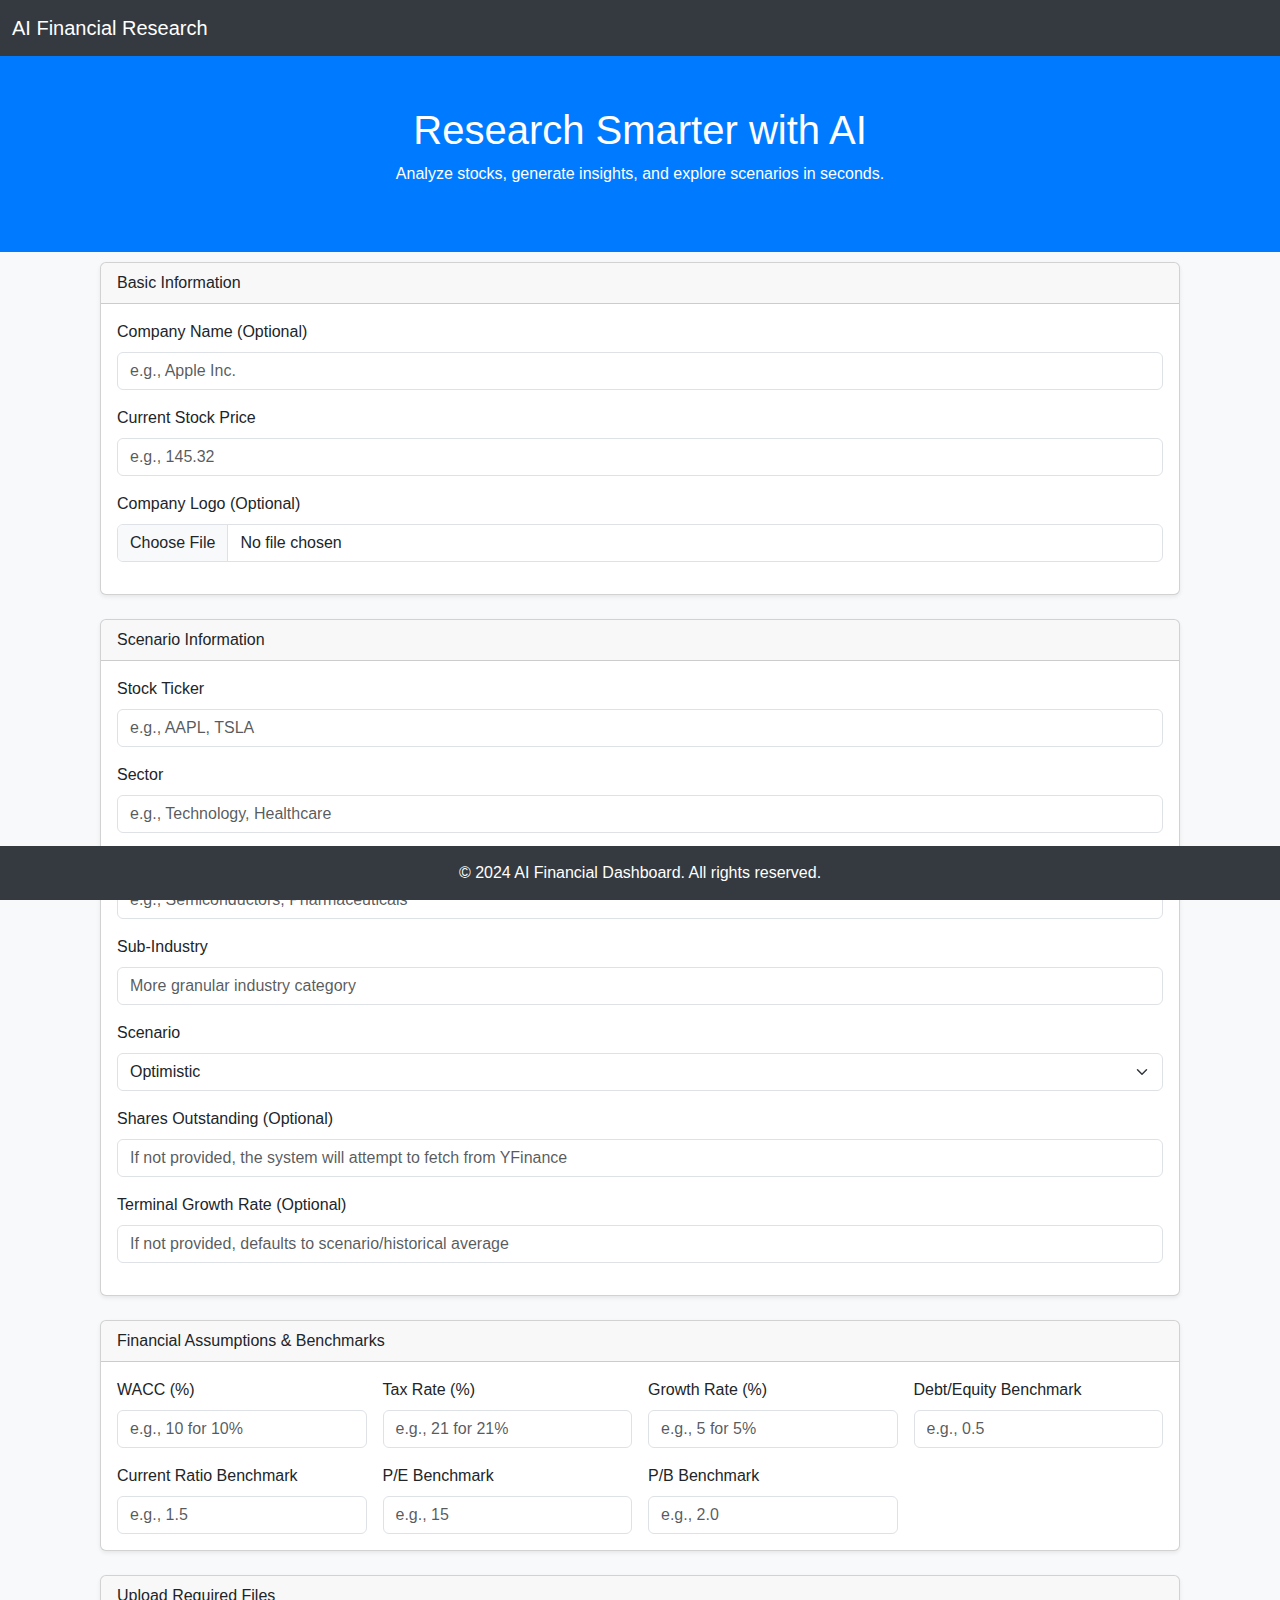
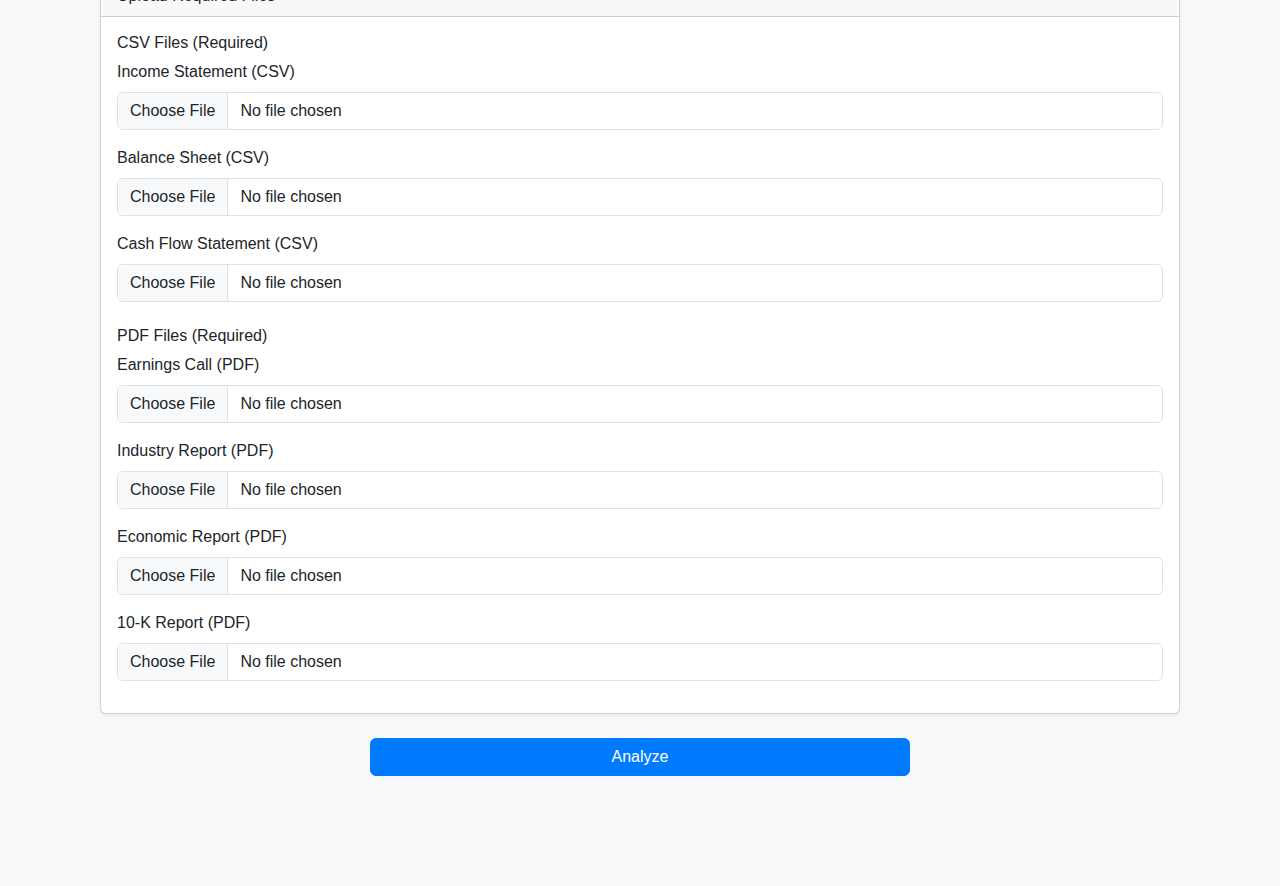
==== Project.NewAI.V2/templates/index.html @ 7230d577 "Update configuration and environment handling, fix load_dotenv issue" ====
<!DOCTYPE html>
<html lang="en">
<head>
    <meta charset="UTF-8" />
    <meta name="viewport" content="width=device-width, initial-scale=1.0"/>
    <title>AI-Powered Financial Research Platform</title>
    <link href="https://cdn.jsdelivr.net/npm/bootstrap@5.3.0-alpha3/dist/css/bootstrap.min.css" rel="stylesheet">
    <style>
        body {
            background-color: #f8f9fa;
            font-family: 'Roboto', sans-serif;
            padding-bottom: 80px;
        }

        .navbar {
            background-color: #343a40;
        }

        .navbar-brand {
            color: #ffffff;
        }

        .navbar-brand:hover {
            color: #d4d4d4;
        }

        .hero {
            text-align: center;
            padding: 50px;
            background-color: #007bff;
            color: white;
        }

        .hero h1 {
            font-size: 2.5rem;
        }

        .input-section {
            padding: 30px;
            margin-top: -20px;
        }

        .footer {
            background-color: #343a40;
            color: white;
            text-align: center;
            padding: 15px;
            position: fixed;
            bottom: 0;
            width: 100%;
        }

        .btn-primary {
            background-color: #007bff;
            border-color: #007bff;
        }

        .btn-primary:hover {
            background-color: #0056b3;
            border-color: #00408d;
        }
    </style>
</head>

<body>
    <!-- Navbar -->
    <nav class="navbar navbar-expand-lg navbar-dark">
        <div class="container-fluid">
            <a class="navbar-brand" href="#">AI Financial Research</a>
        </div>
    </nav>

    <!-- Hero Section -->
    <section class="hero">
        <h1>Research Smarter with AI</h1>
        <p>Analyze stocks, generate insights, and explore scenarios in seconds.</p>
    </section>

    <!-- Input Section -->
    <section class="input-section container">
        <form id="analysis-form" action="/system1/analyze" method="post" enctype="multipart/form-data">
            <div class="row g-4">
                <!-- Basic Inputs -->
                <div class="col-12">
                    <div class="card shadow-sm">
                        <div class="card-header">Basic Information</div>
                        <div class="card-body">
                            <div class="mb-3">
                                <label for="company_name" class="form-label">Company Name (Optional)</label>
                                <input type="text" name="company_name" id="company_name" class="form-control" placeholder="e.g., Apple Inc.">
                            </div>
                            <div class="mb-3">
                                <label for="stock_price" class="form-label">Current Stock Price</label>
                                <input type="number" step="0.01" name="stock_price" id="stock_price" class="form-control" placeholder="e.g., 145.32" required>
                            </div>
                            <div class="mb-3">
                                <label for="company_logo" class="form-label">Company Logo (Optional)</label>
                                <input type="file" name="company_logo" id="company_logo" class="form-control" accept=".png,.jpg,.jpeg,.gif">
                            </div>
                        </div>
                    </div>
                </div>

                <!-- Scenario Inputs -->
                <div class="col-12">
                    <div class="card shadow-sm">
                        <div class="card-header">Scenario Information</div>
                        <div class="card-body">
                            <div class="mb-3">
                                <label for="stock_ticker" class="form-label">Stock Ticker</label>
                                <input type="text" name="stock_ticker" id="stock_ticker" class="form-control" placeholder="e.g., AAPL, TSLA" required>
                            </div>
                            <div class="mb-3">
                                <label for="sector" class="form-label">Sector</label>
                                <input type="text" name="sector" id="sector" class="form-control" placeholder="e.g., Technology, Healthcare" required>
                            </div>
                            <div class="mb-3">
                                <label for="industry" class="form-label">Industry</label>
                                <input type="text" name="industry" id="industry" class="form-control" placeholder="e.g., Semiconductors, Pharmaceuticals" required>
                            </div>
                            <div class="mb-3">
                                <label for="sub_industry" class="form-label">Sub-Industry</label>
                                <input type="text" name="sub_industry" id="sub_industry" class="form-control" placeholder="More granular industry category" required>
                            </div>
                            <div class="mb-3">
                                <label for="scenario" class="form-label">Scenario</label>
                                <select name="scenario" id="scenario" class="form-select" required>
                                    <option value="Optimistic">Optimistic</option>
                                    <option value="Neutral">Neutral</option>
                                    <option value="Negative">Negative</option>
                                </select>
                            </div>
                            <div class="mb-3">
                                <label for="shares_outstanding" class="form-label">Shares Outstanding (Optional)</label>
                                <input type="number" name="shares_outstanding" id="shares_outstanding" class="form-control" placeholder="If not provided, the system will attempt to fetch from YFinance">
                            </div>
                            <div class="mb-3">
                                <label for="terminal_growth_rate" class="form-label">Terminal Growth Rate (Optional)</label>
                                <input type="number" step="0.0001" name="terminal_growth_rate" id="terminal_growth_rate" class="form-control" placeholder="If not provided, defaults to scenario/historical average">
                            </div>
                        </div>
                    </div>
                </div>

                <!-- Numeric Inputs for Assumptions and Benchmarks -->
                <div class="col-12">
                    <div class="card shadow-sm">
                        <div class="card-header">Financial Assumptions & Benchmarks</div>
                        <div class="card-body">
                            <div class="row g-3">
                                <div class="col-md-3">
                                    <label for="wacc" class="form-label">WACC (%)</label>
                                    <input type="number" step="0.01" name="wacc" id="wacc" class="form-control" placeholder="e.g., 10 for 10%" required>
                                </div>
                                <div class="col-md-3">
                                    <label for="tax_rate" class="form-label">Tax Rate (%)</label>
                                    <input type="number" step="0.01" name="tax_rate" id="tax_rate" class="form-control" placeholder="e.g., 21 for 21%" required>
                                </div>
                                <div class="col-md-3">
                                    <label for="growth_rate" class="form-label">Growth Rate (%)</label>
                                    <input type="number" step="0.01" name="growth_rate" id="growth_rate" class="form-control" placeholder="e.g., 5 for 5%" required>
                                </div>
                                <div class="col-md-3">
                                    <label for="debt_equity_benchmark" class="form-label">Debt/Equity Benchmark</label>
                                    <input type="number" step="0.01" name="debt_equity_benchmark" id="debt_equity_benchmark" class="form-control" placeholder="e.g., 0.5" required>
                                </div>
                                <div class="col-md-3">
                                    <label for="current_ratio_benchmark" class="form-label">Current Ratio Benchmark</label>
                                    <input type="number" step="0.01" name="current_ratio_benchmark" id="current_ratio_benchmark" class="form-control" placeholder="e.g., 1.5" required>
                                </div>
                                <div class="col-md-3">
                                    <label for="pe_benchmark" class="form-label">P/E Benchmark</label>
                                    <input type="number" step="0.01" name="pe_benchmark" id="pe_benchmark" class="form-control" placeholder="e.g., 15" required>
                                </div>
                                <div class="col-md-3">
                                    <label for="pb_benchmark" class="form-label">P/B Benchmark</label>
                                    <input type="number" step="0.01" name="pb_benchmark" id="pb_benchmark" class="form-control" placeholder="e.g., 2.0" required>
                                </div>
                            </div>
                        </div>
                    </div>
                </div>

                <!-- File Inputs for CSV & PDF -->
                <div class="col-12">
                    <div class="card shadow-sm">
                        <div class="card-header">Upload Required Files</div>
                        <div class="card-body">
                            <h6>CSV Files (Required)</h6>
                            <div class="mb-3">
                                <label for="income_statement" class="form-label">Income Statement (CSV)</label>
                                <input type="file" name="income_statement" id="income_statement" class="form-control" accept=".csv" required>
                            </div>
                            <div class="mb-3">
                                <label for="balance_sheet" class="form-label">Balance Sheet (CSV)</label>
                                <input type="file" name="balance_sheet" id="balance_sheet" class="form-control" accept=".csv" required>
                            </div>
                            <div class="mb-3">
                                <label for="cash_flow" class="form-label">Cash Flow Statement (CSV)</label>
                                <input type="file" name="cash_flow" id="cash_flow" class="form-control" accept=".csv" required>
                            </div>

                            <h6 class="mt-4">PDF Files (Required)</h6>
                            <div class="mb-3">
                                <label for="earnings_call" class="form-label">Earnings Call (PDF)</label>
                                <input type="file" name="earnings_call" id="earnings_call" class="form-control" accept=".pdf" required>
                            </div>
                            <div class="mb-3">
                                <label for="industry_report" class="form-label">Industry Report (PDF)</label>
                                <input type="file" name="industry_report" id="industry_report" class="form-control" accept=".pdf" required>
                            </div>
                            <div class="mb-3">
                                <label for="economic_report" class="form-label">Economic Report (PDF)</label>
                                <input type="file" name="economic_report" id="economic_report" class="form-control" accept=".pdf" required>
                            </div>
                            <div class="mb-3">
                                <label for="ten_k_report" class="form-label">10-K Report (PDF)</label>
                                <input type="file" name="ten_k_report" id="ten_k_report" class="form-control" accept=".pdf" required>
                            </div>
                        </div>
                    </div>
                </div>

                <!-- Submit Button -->
                <div class="col-12 text-center">
                    <button type="submit" class="btn btn-primary w-50">Analyze</button>
                </div>
            </div>
        </form>
    </section>

    <div class="footer">
        <p class="mb-0">&copy; 2024 AI Financial Dashboard. All rights reserved.</p>
    </div>

    <!-- JavaScript -->
    <script src="https://code.jquery.com/jquery-3.6.0.min.js"></script>
    <script src="https://cdn.jsdelivr.net/npm/bootstrap@5.3.0-alpha3/dist/js/bootstrap.bundle.min.js"></script>
</body>
</html>
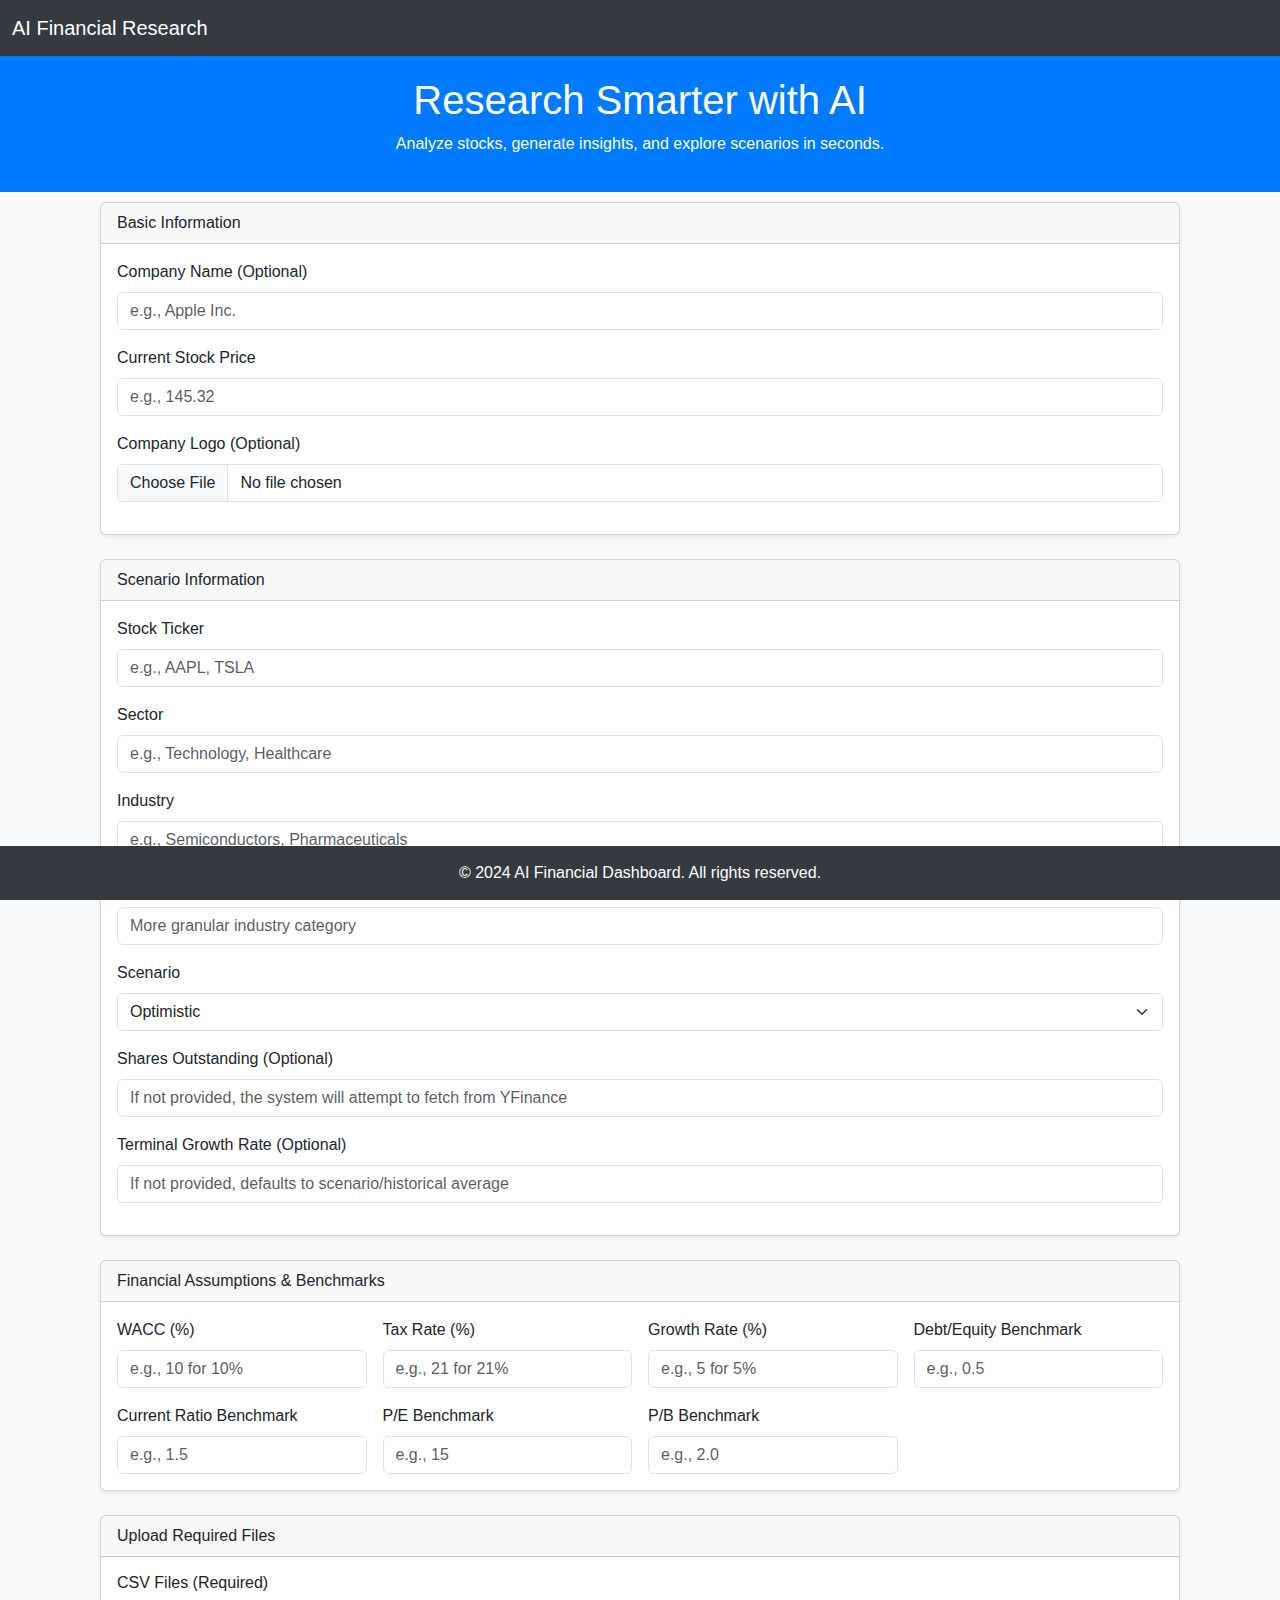
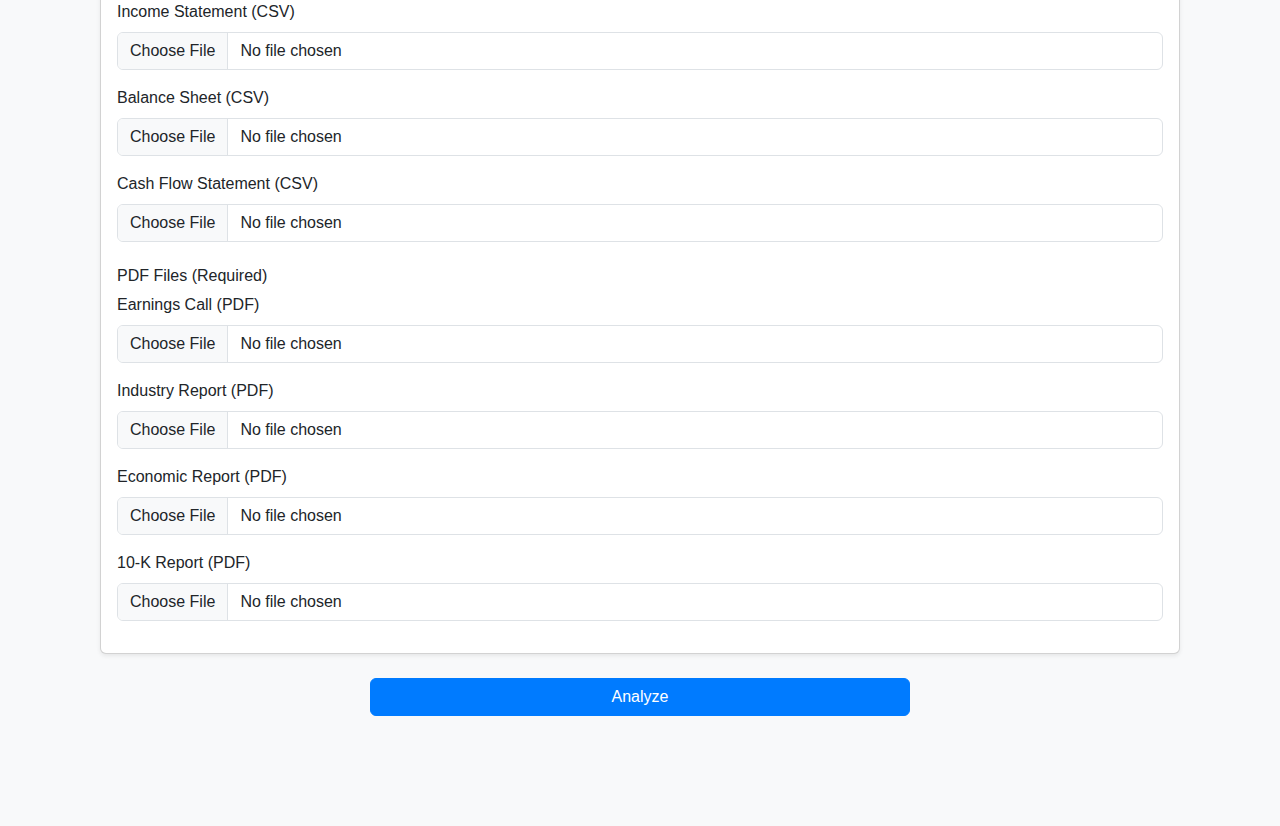
==== commit 604f2232: "Updated project files after EC2 instance modifications" ====
--- a/Project.NewAI.V2/templates/index.html
+++ b/Project.NewAI.V2/templates/index.html
@@ -4,7 +4,10 @@
     <meta charset="UTF-8" />
     <meta name="viewport" content="width=device-width, initial-scale=1.0"/>
     <title>AI-Powered Financial Research Platform</title>
-    <link href="https://cdn.jsdelivr.net/npm/bootstrap@5.3.0-alpha3/dist/css/bootstrap.min.css" rel="stylesheet">
+    <link 
+        href="https://cdn.jsdelivr.net/npm/bootstrap@5.3.0-alpha3/dist/css/bootstrap.min.css" 
+        rel="stylesheet"
+    >
     <style>
         body {
             background-color: #f8f9fa;
@@ -24,9 +27,10 @@
             color: #d4d4d4;
         }
 
+        /* Reduced hero padding from 50px to 20px */
         .hero {
             text-align: center;
-            padding: 50px;
+            padding: 20px; /* changed from 50px */
             background-color: #007bff;
             color: white;
         }
@@ -54,7 +58,6 @@
             background-color: #007bff;
             border-color: #007bff;
         }
-
         .btn-primary:hover {
             background-color: #0056b3;
             border-color: #00408d;
@@ -87,15 +90,35 @@
                         <div class="card-body">
                             <div class="mb-3">
                                 <label for="company_name" class="form-label">Company Name (Optional)</label>
-                                <input type="text" name="company_name" id="company_name" class="form-control" placeholder="e.g., Apple Inc.">
+                                <input 
+                                    type="text" 
+                                    name="company_name" 
+                                    id="company_name" 
+                                    class="form-control" 
+                                    placeholder="e.g., Apple Inc."
+                                >
                             </div>
                             <div class="mb-3">
                                 <label for="stock_price" class="form-label">Current Stock Price</label>
-                                <input type="number" step="0.01" name="stock_price" id="stock_price" class="form-control" placeholder="e.g., 145.32" required>
+                                <input 
+                                    type="number" 
+                                    step="0.01" 
+                                    name="stock_price" 
+                                    id="stock_price" 
+                                    class="form-control" 
+                                    placeholder="e.g., 145.32" 
+                                    required
+                                >
                             </div>
                             <div class="mb-3">
                                 <label for="company_logo" class="form-label">Company Logo (Optional)</label>
-                                <input type="file" name="company_logo" id="company_logo" class="form-control" accept=".png,.jpg,.jpeg,.gif">
+                                <input 
+                                    type="file" 
+                                    name="company_logo" 
+                                    id="company_logo" 
+                                    class="form-control" 
+                                    accept=".png,.jpg,.jpeg,.gif"
+                                >
                             </div>
                         </div>
                     </div>
@@ -108,23 +131,56 @@
                         <div class="card-body">
                             <div class="mb-3">
                                 <label for="stock_ticker" class="form-label">Stock Ticker</label>
-                                <input type="text" name="stock_ticker" id="stock_ticker" class="form-control" placeholder="e.g., AAPL, TSLA" required>
+                                <input 
+                                    type="text" 
+                                    name="stock_ticker" 
+                                    id="stock_ticker" 
+                                    class="form-control" 
+                                    placeholder="e.g., AAPL, TSLA" 
+                                    required
+                                >
                             </div>
                             <div class="mb-3">
                                 <label for="sector" class="form-label">Sector</label>
-                                <input type="text" name="sector" id="sector" class="form-control" placeholder="e.g., Technology, Healthcare" required>
+                                <input 
+                                    type="text" 
+                                    name="sector" 
+                                    id="sector" 
+                                    class="form-control" 
+                                    placeholder="e.g., Technology, Healthcare" 
+                                    required
+                                >
                             </div>
                             <div class="mb-3">
                                 <label for="industry" class="form-label">Industry</label>
-                                <input type="text" name="industry" id="industry" class="form-control" placeholder="e.g., Semiconductors, Pharmaceuticals" required>
+                                <input 
+                                    type="text" 
+                                    name="industry" 
+                                    id="industry" 
+                                    class="form-control" 
+                                    placeholder="e.g., Semiconductors, Pharmaceuticals" 
+                                    required
+                                >
                             </div>
                             <div class="mb-3">
                                 <label for="sub_industry" class="form-label">Sub-Industry</label>
-                                <input type="text" name="sub_industry" id="sub_industry" class="form-control" placeholder="More granular industry category" required>
+                                <input 
+                                    type="text" 
+                                    name="sub_industry" 
+                                    id="sub_industry" 
+                                    class="form-control" 
+                                    placeholder="More granular industry category" 
+                                    required
+                                >
                             </div>
                             <div class="mb-3">
                                 <label for="scenario" class="form-label">Scenario</label>
-                                <select name="scenario" id="scenario" class="form-select" required>
+                                <select 
+                                    name="scenario" 
+                                    id="scenario" 
+                                    class="form-select" 
+                                    required
+                                >
                                     <option value="Optimistic">Optimistic</option>
                                     <option value="Neutral">Neutral</option>
                                     <option value="Negative">Negative</option>
@@ -132,11 +188,24 @@
                             </div>
                             <div class="mb-3">
                                 <label for="shares_outstanding" class="form-label">Shares Outstanding (Optional)</label>
-                                <input type="number" name="shares_outstanding" id="shares_outstanding" class="form-control" placeholder="If not provided, the system will attempt to fetch from YFinance">
+                                <input 
+                                    type="number" 
+                                    name="shares_outstanding" 
+                                    id="shares_outstanding" 
+                                    class="form-control" 
+                                    placeholder="If not provided, the system will attempt to fetch from YFinance"
+                                >
                             </div>
                             <div class="mb-3">
                                 <label for="terminal_growth_rate" class="form-label">Terminal Growth Rate (Optional)</label>
-                                <input type="number" step="0.0001" name="terminal_growth_rate" id="terminal_growth_rate" class="form-control" placeholder="If not provided, defaults to scenario/historical average">
+                                <input 
+                                    type="number" 
+                                    step="0.0001" 
+                                    name="terminal_growth_rate" 
+                                    id="terminal_growth_rate" 
+                                    class="form-control" 
+                                    placeholder="If not provided, defaults to scenario/historical average"
+                                >
                             </div>
                         </div>
                     </div>
@@ -150,31 +219,87 @@
                             <div class="row g-3">
                                 <div class="col-md-3">
                                     <label for="wacc" class="form-label">WACC (%)</label>
-                                    <input type="number" step="0.01" name="wacc" id="wacc" class="form-control" placeholder="e.g., 10 for 10%" required>
+                                    <input 
+                                        type="number" 
+                                        step="0.01" 
+                                        name="wacc" 
+                                        id="wacc" 
+                                        class="form-control" 
+                                        placeholder="e.g., 10 for 10%" 
+                                        required
+                                    >
                                 </div>
                                 <div class="col-md-3">
                                     <label for="tax_rate" class="form-label">Tax Rate (%)</label>
-                                    <input type="number" step="0.01" name="tax_rate" id="tax_rate" class="form-control" placeholder="e.g., 21 for 21%" required>
+                                    <input 
+                                        type="number" 
+                                        step="0.01" 
+                                        name="tax_rate" 
+                                        id="tax_rate" 
+                                        class="form-control" 
+                                        placeholder="e.g., 21 for 21%" 
+                                        required
+                                    >
                                 </div>
                                 <div class="col-md-3">
                                     <label for="growth_rate" class="form-label">Growth Rate (%)</label>
-                                    <input type="number" step="0.01" name="growth_rate" id="growth_rate" class="form-control" placeholder="e.g., 5 for 5%" required>
+                                    <input 
+                                        type="number" 
+                                        step="0.01" 
+                                        name="growth_rate" 
+                                        id="growth_rate" 
+                                        class="form-control" 
+                                        placeholder="e.g., 5 for 5%" 
+                                        required
+                                    >
                                 </div>
                                 <div class="col-md-3">
                                     <label for="debt_equity_benchmark" class="form-label">Debt/Equity Benchmark</label>
-                                    <input type="number" step="0.01" name="debt_equity_benchmark" id="debt_equity_benchmark" class="form-control" placeholder="e.g., 0.5" required>
+                                    <input 
+                                        type="number" 
+                                        step="0.01" 
+                                        name="debt_equity_benchmark" 
+                                        id="debt_equity_benchmark" 
+                                        class="form-control" 
+                                        placeholder="e.g., 0.5" 
+                                        required
+                                    >
                                 </div>
                                 <div class="col-md-3">
                                     <label for="current_ratio_benchmark" class="form-label">Current Ratio Benchmark</label>
-                                    <input type="number" step="0.01" name="current_ratio_benchmark" id="current_ratio_benchmark" class="form-control" placeholder="e.g., 1.5" required>
+                                    <input 
+                                        type="number" 
+                                        step="0.01" 
+                                        name="current_ratio_benchmark" 
+                                        id="current_ratio_benchmark" 
+                                        class="form-control" 
+                                        placeholder="e.g., 1.5" 
+                                        required
+                                    >
                                 </div>
                                 <div class="col-md-3">
                                     <label for="pe_benchmark" class="form-label">P/E Benchmark</label>
-                                    <input type="number" step="0.01" name="pe_benchmark" id="pe_benchmark" class="form-control" placeholder="e.g., 15" required>
+                                    <input 
+                                        type="number" 
+                                        step="0.01" 
+                                        name="pe_benchmark" 
+                                        id="pe_benchmark" 
+                                        class="form-control" 
+                                        placeholder="e.g., 15" 
+                                        required
+                                    >
                                 </div>
                                 <div class="col-md-3">
                                     <label for="pb_benchmark" class="form-label">P/B Benchmark</label>
-                                    <input type="number" step="0.01" name="pb_benchmark" id="pb_benchmark" class="form-control" placeholder="e.g., 2.0" required>
+                                    <input 
+                                        type="number" 
+                                        step="0.01" 
+                                        name="pb_benchmark" 
+                                        id="pb_benchmark" 
+                                        class="form-control" 
+                                        placeholder="e.g., 2.0" 
+                                        required
+                                    >
                                 </div>
                             </div>
                         </div>
@@ -189,33 +314,82 @@
                             <h6>CSV Files (Required)</h6>
                             <div class="mb-3">
                                 <label for="income_statement" class="form-label">Income Statement (CSV)</label>
-                                <input type="file" name="income_statement" id="income_statement" class="form-control" accept=".csv" required>
+                                <input 
+                                    type="file" 
+                                    name="income_statement" 
+                                    id="income_statement" 
+                                    class="form-control" 
+                                    accept=".csv" 
+                                    required
+                                >
                             </div>
                             <div class="mb-3">
                                 <label for="balance_sheet" class="form-label">Balance Sheet (CSV)</label>
-                                <input type="file" name="balance_sheet" id="balance_sheet" class="form-control" accept=".csv" required>
+                                <input 
+                                    type="file" 
+                                    name="balance_sheet" 
+                                    id="balance_sheet" 
+                                    class="form-control" 
+                                    accept=".csv" 
+                                    required
+                                >
                             </div>
                             <div class="mb-3">
                                 <label for="cash_flow" class="form-label">Cash Flow Statement (CSV)</label>
-                                <input type="file" name="cash_flow" id="cash_flow" class="form-control" accept=".csv" required>
+                                <input 
+                                    type="file" 
+                                    name="cash_flow" 
+                                    id="cash_flow" 
+                                    class="form-control" 
+                                    accept=".csv" 
+                                    required
+                                >
                             </div>
 
                             <h6 class="mt-4">PDF Files (Required)</h6>
                             <div class="mb-3">
                                 <label for="earnings_call" class="form-label">Earnings Call (PDF)</label>
-                                <input type="file" name="earnings_call" id="earnings_call" class="form-control" accept=".pdf" required>
+                                <input 
+                                    type="file" 
+                                    name="earnings_call" 
+                                    id="earnings_call" 
+                                    class="form-control" 
+                                    accept=".pdf" 
+                                    required
+                                >
                             </div>
                             <div class="mb-3">
                                 <label for="industry_report" class="form-label">Industry Report (PDF)</label>
-                                <input type="file" name="industry_report" id="industry_report" class="form-control" accept=".pdf" required>
+                                <input 
+                                    type="file" 
+                                    name="industry_report" 
+                                    id="industry_report" 
+                                    class="form-control" 
+                                    accept=".pdf" 
+                                    required
+                                >
                             </div>
                             <div class="mb-3">
                                 <label for="economic_report" class="form-label">Economic Report (PDF)</label>
-                                <input type="file" name="economic_report" id="economic_report" class="form-control" accept=".pdf" required>
+                                <input 
+                                    type="file" 
+                                    name="economic_report" 
+                                    id="economic_report" 
+                                    class="form-control" 
+                                    accept=".pdf" 
+                                    required
+                                >
                             </div>
                             <div class="mb-3">
                                 <label for="ten_k_report" class="form-label">10-K Report (PDF)</label>
-                                <input type="file" name="ten_k_report" id="ten_k_report" class="form-control" accept=".pdf" required>
+                                <input 
+                                    type="file" 
+                                    name="ten_k_report" 
+                                    id="ten_k_report" 
+                                    class="form-control" 
+                                    accept=".pdf" 
+                                    required
+                                >
                             </div>
                         </div>
                     </div>
@@ -234,7 +408,12 @@
     </div>
 
     <!-- JavaScript -->
-    <script src="https://code.jquery.com/jquery-3.6.0.min.js"></script>
-    <script src="https://cdn.jsdelivr.net/npm/bootstrap@5.3.0-alpha3/dist/js/bootstrap.bundle.min.js"></script>
+    <script 
+        src="https://code.jquery.com/jquery-3.6.0.min.js">
+    </script>
+    <script 
+        src="https://cdn.jsdelivr.net/npm/bootstrap@5.3.0-alpha3/dist/js/bootstrap.bundle.min.js">
+    </script>
 </body>
-</html>+</html>
+
